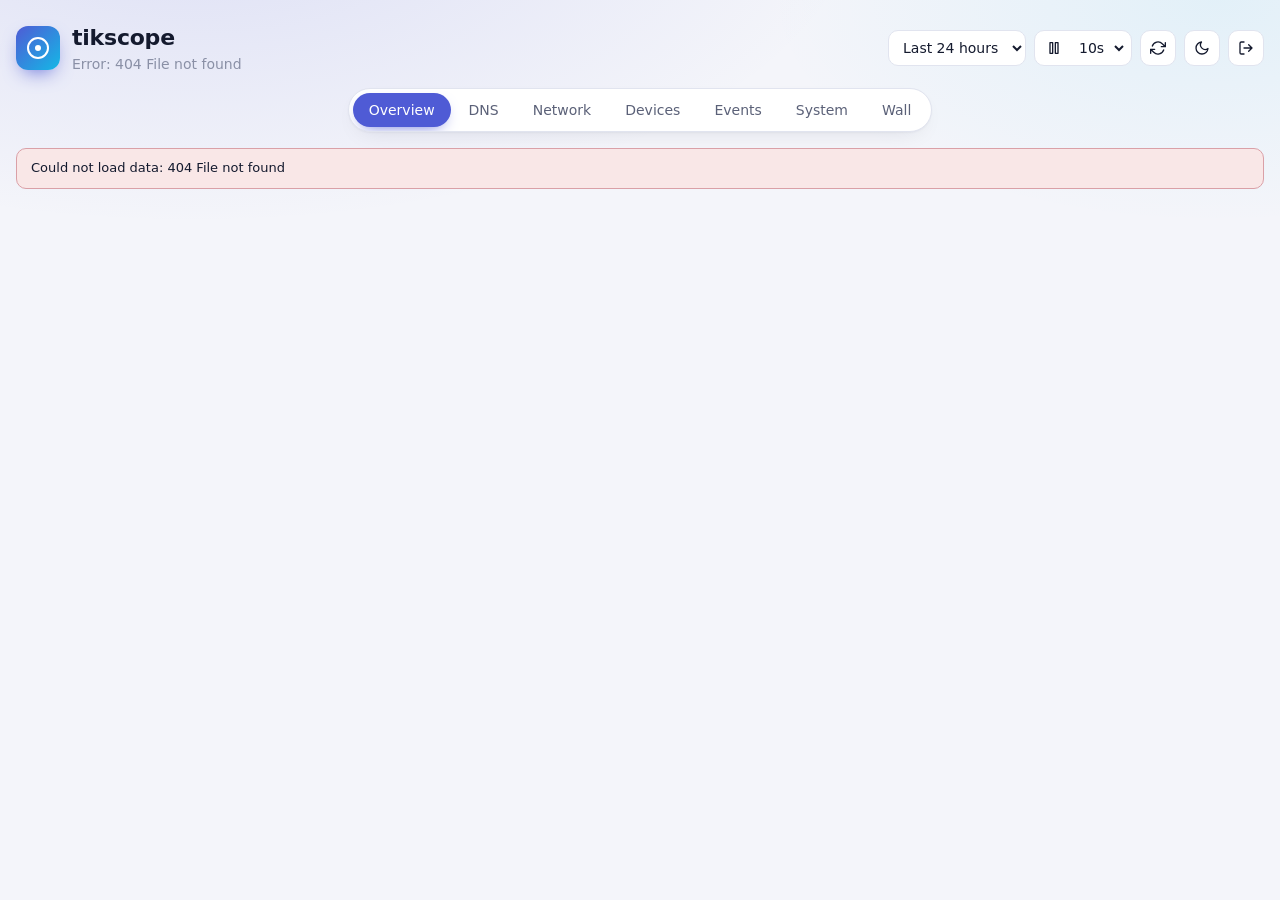
==== web/index.html @ 6329e863 "Add login: Argon2id passwords, hashed sessions, throttling, strict CSP The first visit creates the a" ====
<!doctype html>
<html lang="en">
<head>
<meta charset="utf-8">
<meta name="viewport" content="width=device-width, initial-scale=1, viewport-fit=cover">
<title>tikscope</title>
<link rel="icon" href="data:image/svg+xml,%3Csvg xmlns='http://www.w3.org/2000/svg' viewBox='0 0 32 32'%3E%3Crect width='32' height='32' rx='8' fill='%234f5bd5'/%3E%3Ccircle cx='16' cy='16' r='9' fill='none' stroke='white' stroke-width='2.5'/%3E%3Ccircle cx='16' cy='16' r='3' fill='white'/%3E%3Cpath d='M16 7v4M16 21v4M7 16h4M21 16h4' stroke='white' stroke-width='2.5' stroke-linecap='round'/%3E%3C/svg%3E">
<link rel="stylesheet" href="app.css">
</head>
<body>
<header class="topbar">
  <div class="brand">
    <span class="brand-mark" aria-hidden="true"></span>
    <div>
      <h1>tikscope</h1>
      <p class="muted"><span id="router-name"></span><span id="updated">Connecting</span></p>
    </div>
  </div>
  <div class="controls">
    <select id="range" aria-label="Time range">
      <option value="1h">Last hour</option>
      <option value="6h">Last 6 hours</option>
      <option value="24h" selected>Last 24 hours</option>
      <option value="7d">Last 7 days</option>
      <option value="30d">Last 30 days</option>
    </select>
    <div class="refresh" id="refresh-box">
      <button id="pause" class="icon-btn" title="Pause auto refresh" aria-label="Pause auto refresh"></button>
      <select id="interval" aria-label="Refresh interval">
        <option value="1">1s</option>
        <option value="2">2s</option>
        <option value="5">5s</option>
        <option value="10" selected>10s</option>
        <option value="30">30s</option>
        <option value="60">1m</option>
        <option value="300">5m</option>
      </select>
    </div>
    <button id="refresh" class="icon-btn" title="Refresh now" aria-label="Refresh now"></button>
    <button id="theme" class="icon-btn" title="Toggle dark mode" aria-label="Toggle dark mode"></button>
    <button id="logout" class="icon-btn" title="Sign out" aria-label="Sign out"></button>
  </div>
</header>

<nav class="tabs" id="tabs" aria-label="Sections">
  <a href="#overview" data-tab="overview">Overview</a>
  <a href="#dns" data-tab="dns">DNS</a>
  <a href="#network" data-tab="network">Network</a>
  <a href="#devices" data-tab="devices">Devices</a>
  <a href="#events" data-tab="events">Events</a>
  <a href="#system" data-tab="system">System</a>
  <a href="#wall" data-tab="wall" title="Full-width layout for a TV or monitor">Wall</a>
</nav>

<main id="main"></main>

<div id="drawer" class="drawer" hidden>
  <div class="drawer-backdrop" id="drawer-backdrop"></div>
  <aside class="drawer-panel" role="dialog" aria-modal="true">
    <button class="icon-btn drawer-close" id="drawer-close" aria-label="Close"></button>
    <div id="drawer-body"></div>
  </aside>
</div>

<div id="tooltip" class="tooltip" hidden></div>
<div id="toast" class="toast" hidden></div>

<script type="module" src="js/app.js"></script>
</body>
</html>
---- web/app.css ----
:root {
  color-scheme: light;
  --bg: #f4f5fa;
  --surface: #ffffff;
  --surface-2: #f0f2f8;
  --border: #e1e4ef;
  --text: #141a2e;
  --text-2: #5b6178;
  --muted: #8a90a6;
  --accent: #4f5bd5;
  --accent-text: #ffffff;
  --grid: #e3e5ee;
  --shadow: 0 1px 2px rgba(16, 24, 40, .04), 0 8px 24px -12px rgba(16, 24, 40, .14);
  --glow: rgba(79, 91, 213, .14);
  --viz-1: #2a78d6;
  --viz-2: #eb6834;
  --viz-3: #1baf7a;
  --viz-4: #eda100;
  --good: #0ca30c;
  --warning: #fab219;
  --serious: #ec835a;
  --critical: #d03b3b;
  --neutral: #898781;
  --chip-blue-bg: rgba(42, 120, 214, .13); --chip-blue: #2a6fd0;
  --chip-green-bg: rgba(12, 163, 12, .13); --chip-green: #0c8a0c;
  --chip-violet-bg: rgba(124, 58, 237, .13); --chip-violet: #7c3aed;
  --chip-amber-bg: rgba(245, 158, 11, .16); --chip-amber: #c27803;
  --chip-sky-bg: rgba(14, 165, 233, .13); --chip-sky: #0284c7;
  --chip-rose-bg: rgba(225, 29, 72, .12); --chip-rose: #d12a5c;
  --radius: 14px;
}
@media (prefers-color-scheme: dark) {
  :root:not([data-theme="light"]) {
    color-scheme: dark;
    --bg: #0c0f1a; --surface: #141829; --surface-2: #1b2036; --border: #262c45; --text: #e8eaf4; --text-2: #aab0c8;
    --muted: #7d849f; --accent: #8b94ff; --accent-text: #0c0f1a; --grid: #262b3d;
    --shadow: 0 1px 0 rgba(255,255,255,.03) inset, 0 12px 32px -16px rgba(0,0,0,.6); --glow: rgba(139,148,255,.14);
    --viz-1: #3987e5; --viz-2: #d95926; --viz-3: #199e70; --viz-4: #c98500;
    --chip-blue: #8dc0ff; --chip-green: #7ee07e; --chip-violet: #c4b1ff; --chip-amber: #ffd37a; --chip-sky: #8ad8ff; --chip-rose: #ff9fbd;
  }
}
:root[data-theme="dark"] {
  color-scheme: dark;
  --bg: #0c0f1a; --surface: #141829; --surface-2: #1b2036; --border: #262c45; --text: #e8eaf4; --text-2: #aab0c8;
  --muted: #7d849f; --accent: #8b94ff; --accent-text: #0c0f1a; --grid: #262b3d;
  --shadow: 0 1px 0 rgba(255,255,255,.03) inset, 0 12px 32px -16px rgba(0,0,0,.6); --glow: rgba(139,148,255,.14);
  --viz-1: #3987e5; --viz-2: #d95926; --viz-3: #199e70; --viz-4: #c98500;
  --chip-blue: #8dc0ff; --chip-green: #7ee07e; --chip-violet: #c4b1ff; --chip-amber: #ffd37a; --chip-sky: #8ad8ff; --chip-rose: #ff9fbd;
}

* { box-sizing: border-box; }
html { -webkit-text-size-adjust: 100%; }
body {
  margin: 0; padding: 0 16px 48px; background: var(--bg); color: var(--text);
  font: 14px/1.45 system-ui, -apple-system, "Segoe UI", Roboto, sans-serif;
  background-image: radial-gradient(60rem 28rem at 15% -10%, var(--glow), transparent 70%),
                    radial-gradient(40rem 20rem at 95% 0%, rgba(20,184,230,.08), transparent 70%);
  background-attachment: fixed;
}
h1, h2, h3 { margin: 0; font-weight: 600; letter-spacing: -.01em; }
h1 { font-size: 22px; }
h2 { font-size: 15px; }
h3 { font-size: 13px; color: var(--text-2); font-weight: 600; }
p { margin: 0; }
a { color: inherit; }
code, .mono { font-family: ui-monospace, SFMono-Regular, Menlo, Consolas, monospace; font-size: 12px; }
.muted { color: var(--muted); }
.num { font-variant-numeric: tabular-nums; }
button, select, input { font: inherit; color: inherit; }
select, input[type="search"], input[type="text"] {
  background: var(--surface); border: 1px solid var(--border); border-radius: 10px; padding: 7px 10px; height: 36px; color-scheme: inherit;
}
select, option { background-color: var(--surface); color: var(--text); }
select:focus-visible, input:focus-visible, button:focus-visible, a:focus-visible { outline: 2px solid var(--accent); outline-offset: 2px; }
.btn, .icon-btn {
  display: inline-flex; align-items: center; justify-content: center; gap: 6px; height: 36px; padding: 0 12px;
  background: var(--surface); border: 1px solid var(--border); border-radius: 10px; cursor: pointer; color: var(--text);
}
.btn:hover, .icon-btn:hover { background: var(--surface-2); }
.btn.primary { background: var(--accent); border-color: var(--accent); color: var(--accent-text); }
.btn.small { height: 28px; padding: 0 10px; font-size: 12px; }
.btn[disabled] { opacity: .5; cursor: default; }
.icon-btn { width: 36px; padding: 0; }
.icon-btn svg, .btn svg { width: 16px; height: 16px; }

.topbar { max-width: 1280px; margin: 0 auto; padding: 22px 0 14px; display: flex; flex-wrap: wrap; align-items: center; justify-content: space-between; gap: 12px; }
.brand { display: flex; align-items: center; gap: 12px; }
.brand-mark { width: 44px; height: 44px; border-radius: 12px; background: linear-gradient(135deg, var(--accent), #14b8e6); box-shadow: 0 8px 20px -8px var(--accent); position: relative; }
.brand-mark::after { content: ""; position: absolute; inset: 11px; border: 2.5px solid #fff; border-radius: 50%; }
.brand-mark::before { content: ""; position: absolute; left: 50%; top: 50%; width: 6px; height: 6px; margin: -3px; background: #fff; border-radius: 50%; }
.controls { display: flex; flex-wrap: wrap; align-items: center; gap: 8px; }
.refresh { display: flex; align-items: center; height: 36px; border: 1px solid var(--border); border-radius: 10px; background: var(--surface); padding: 0 4px; }
.refresh select { border: 0; height: 30px; background-color: var(--surface); padding: 0 6px; }
.refresh .icon-btn { border: 0; width: 30px; height: 30px; background: transparent; }
.refresh.paused select { color: var(--muted); }

.tabs { max-width: 1280px; margin: 0 auto 16px; display: flex; width: fit-content; max-width: 100%; padding: 4px; gap: 2px; background: var(--surface); border: 1px solid var(--border); border-radius: 999px; box-shadow: var(--shadow); overflow-x: auto; }
.tabs a { padding: 7px 16px; border-radius: 999px; text-decoration: none; color: var(--text-2); font-weight: 500; white-space: nowrap; }
.tabs a:hover { color: var(--text); }
.tabs a.active { background: var(--accent); color: var(--accent-text); box-shadow: 0 6px 16px -8px var(--accent); }

main { max-width: 1280px; margin: 0 auto; display: grid; gap: 16px; }
main.loading > * { opacity: .7; transition: opacity .15s; }
.error-banner { padding: 10px 14px; border-radius: 10px; background: color-mix(in srgb, var(--critical) 12%, var(--surface)); border: 1px solid color-mix(in srgb, var(--critical) 40%, var(--border)); font-size: 13px; }

.grid { display: grid; gap: 16px; }
.grid.cols-2 { grid-template-columns: repeat(2, minmax(0, 1fr)); }
.grid.cols-3 { grid-template-columns: repeat(3, minmax(0, 1fr)); }
.tiles { display: grid; gap: 12px; grid-template-columns: repeat(auto-fit, minmax(165px, 1fr)); }
@media (max-width: 900px) { .grid.cols-3 { grid-template-columns: repeat(2, minmax(0, 1fr)); } }
@media (max-width: 640px) { .grid.cols-2, .grid.cols-3 { grid-template-columns: 1fr; } }

.card { background: var(--surface); border: 1px solid var(--border); border-radius: var(--radius); box-shadow: var(--shadow); padding: 18px; min-width: 0; }
.card-head { display: flex; align-items: center; justify-content: space-between; gap: 12px; margin-bottom: 12px; flex-wrap: wrap; }
.section-title { display: flex; align-items: center; gap: 10px; min-width: 0; }
.section-title .chip { width: 32px; height: 32px; border-radius: 9px; }
.section-title .chip svg { width: 16px; height: 16px; }
.section-title p { font-size: 12px; color: var(--muted); }
.chip { display: inline-flex; align-items: center; justify-content: center; flex: none; }
.chip.blue { background: var(--chip-blue-bg); color: var(--chip-blue); }
.chip.green { background: var(--chip-green-bg); color: var(--chip-green); }
.chip.violet { background: var(--chip-violet-bg); color: var(--chip-violet); }
.chip.amber { background: var(--chip-amber-bg); color: var(--chip-amber); }
.chip.sky { background: var(--chip-sky-bg); color: var(--chip-sky); }
.chip.rose { background: var(--chip-rose-bg); color: var(--chip-rose); }

.tile { display: flex; gap: 14px; align-items: flex-start; padding: 16px; overflow: hidden; }
.tile.clickable { cursor: pointer; transition: transform .15s, border-color .15s; }
.tile.clickable:hover { transform: translateY(-2px); border-color: var(--accent); }
.tile .chip { width: 42px; height: 42px; border-radius: 12px; }
.tile .chip svg { width: 20px; height: 20px; }
.tile .body { min-width: 0; flex: 1; }
.tile .label { font-size: 13px; color: var(--text-2); }
.tile .value { font-size: 24px; font-weight: 600; line-height: 1.15; letter-spacing: -.02em; margin-top: 2px; }
.tile .detail { font-size: 12px; color: var(--muted); margin-top: 3px; white-space: nowrap; overflow: hidden; text-overflow: ellipsis; }
.tile .spark { margin-top: 6px; min-width: 0; }

.issues { display: grid; gap: 8px; }
.issue { display: flex; gap: 12px; align-items: flex-start; padding: 12px 14px; border-radius: 12px; border: 1px solid var(--border); background: var(--surface); }
.issue .sev { width: 10px; height: 10px; border-radius: 50%; margin-top: 6px; flex: none; }
.issue .title { font-weight: 600; }
.issue .detail { color: var(--text-2); font-size: 13px; }
.issue.critical { border-color: color-mix(in srgb, var(--critical) 55%, var(--border)); background: color-mix(in srgb, var(--critical) 6%, var(--surface)); }
.issue.error { border-color: color-mix(in srgb, var(--critical) 35%, var(--border)); }
.all-clear { display: flex; align-items: center; gap: 10px; padding: 12px 14px; border-radius: 12px; border: 1px solid color-mix(in srgb, var(--good) 35%, var(--border)); background: color-mix(in srgb, var(--good) 8%, var(--surface)); }
.all-clear svg { width: 18px; height: 18px; color: var(--good); }
.sev-critical, .sev-error { background: var(--critical); } .sev-warning { background: var(--warning); } .sev-info { background: var(--neutral); }

.ranked { list-style: none; margin: 0; padding: 0; display: grid; gap: 2px; }
.ranked li button, .ranked li .row { width: 100%; display: flex; gap: 8px; align-items: flex-start; padding: 6px 4px; border: 0; background: none; text-align: left; border-radius: 8px; color: inherit; font: inherit; }
.ranked li button { cursor: pointer; }
.ranked li button:hover { background: var(--surface-2); }
.ranked .rank { width: 18px; text-align: right; color: var(--muted); font-size: 11px; flex: none; padding-top: 2px; }
.ranked .body { flex: 1; min-width: 0; }
.ranked .line { display: flex; justify-content: space-between; gap: 10px; align-items: baseline; }
.ranked .name { font-weight: 500; overflow: hidden; text-overflow: ellipsis; white-space: nowrap; }
.ranked .name .mono { color: var(--muted); margin-left: 6px; }
.ranked .bar { height: 6px; background: var(--surface-2); border-radius: 999px; overflow: hidden; margin-top: 5px; }
.ranked .bar i { display: block; height: 100%; background: var(--viz-1); border-radius: 999px; }
.ranked .meta { display: flex; justify-content: flex-end; font-size: 11px; color: var(--muted); margin-top: 3px; }
.empty { padding: 20px 0; text-align: center; color: var(--muted); font-size: 13px; }

.segbar { display: flex; height: 8px; gap: 2px; border-radius: 999px; overflow: hidden; margin: 6px 0 10px; }
.segbar i { display: block; height: 100%; }
.seglist { list-style: none; margin: 0; padding: 0; }
.seglist li { display: flex; align-items: center; gap: 8px; padding: 3px 4px; font-size: 13px; border-radius: 6px; }
.seglist li button { all: unset; display: flex; align-items: center; gap: 8px; width: 100%; cursor: pointer; border-radius: 6px; }
.seglist li button:hover { background: var(--surface-2); }
.seglist .sw { width: 10px; height: 10px; border-radius: 3px; flex: none; }
.seglist svg { width: 13px; height: 13px; color: var(--muted); flex: none; }
.seglist .lbl { flex: 1; }
.seglist .pct { width: 52px; text-align: right; color: var(--muted); }

.table-wrap { overflow-x: auto; }
table { width: 100%; border-collapse: collapse; font-size: 13px; }
thead th { text-align: left; font-weight: 500; color: var(--text-2); font-size: 12px; padding: 8px 10px; background: var(--surface-2); white-space: nowrap; }
thead th:first-child { border-radius: 8px 0 0 8px; } thead th:last-child { border-radius: 0 8px 8px 0; }
tbody td { padding: 9px 10px; border-bottom: 1px solid var(--border); vertical-align: middle; }
tbody tr:last-child td { border-bottom: 0; }
tbody tr.clickable { cursor: pointer; }
tbody tr.clickable:hover td { background: var(--surface-2); }
td.r, th.r { text-align: right; }
td.trunc { max-width: 28rem; overflow: hidden; text-overflow: ellipsis; white-space: nowrap; }
td.nowrap { white-space: nowrap; }
.link { background: none; border: 0; padding: 0; color: inherit; cursor: pointer; font: inherit; }
.link:hover { text-decoration: underline; }
.badge { display: inline-flex; align-items: center; gap: 5px; padding: 2px 8px; border-radius: 999px; border: 1px solid var(--border); font-size: 11px; white-space: nowrap; }
.badge svg { width: 12px; height: 12px; }
.pager { display: flex; align-items: center; justify-content: space-between; gap: 10px; margin-top: 12px; font-size: 13px; color: var(--text-2); flex-wrap: wrap; }
.pager .buttons { display: flex; gap: 8px; align-items: center; }
.filters { display: flex; flex-wrap: wrap; gap: 8px; margin-bottom: 12px; align-items: center; }
.filters input { min-width: 180px; }
.filters .spacer { flex: 1; }

.chart { position: relative; width: 100%; }
.chart svg { display: block; width: 100%; height: auto; overflow: visible; }
.chart .axis text { fill: var(--muted); font-size: 11px; }
.chart .grid line { stroke: var(--grid); stroke-width: 1; }
.chart .hover rect, .chart rect.hover { fill: transparent; }
.chart .hover rect:hover { fill: var(--surface-2); opacity: .7; }
.chart .crosshair { stroke: var(--muted); stroke-width: 1; pointer-events: none; }
.chart-empty { height: 120px; display: flex; align-items: center; justify-content: center; color: var(--muted); font-size: 13px; }
.legend { display: flex; flex-wrap: wrap; gap: 4px 14px; margin-top: 8px; font-size: 12px; color: var(--text-2); }
.legend span { display: inline-flex; align-items: center; gap: 6px; }
.legend i { width: 10px; height: 10px; border-radius: 3px; display: inline-block; }
.legend i.line { height: 2px; width: 14px; border-radius: 1px; }
.legend svg { width: 12px; height: 12px; }
.tooltip { position: fixed; z-index: 50; pointer-events: none; background: var(--surface); border: 1px solid var(--border); border-radius: 10px; padding: 8px 10px; font-size: 12px; box-shadow: var(--shadow); min-width: 160px; }
.tooltip .t { font-weight: 600; margin-bottom: 4px; }
.tooltip .r { display: flex; justify-content: space-between; gap: 14px; }
.tooltip .r span:first-child { color: var(--text-2); display: inline-flex; align-items: center; gap: 6px; }
.tooltip .r i { width: 12px; height: 2px; background: currentColor; display: inline-block; }
.tooltip .r b { font-weight: 600; color: var(--text); }

.kv { display: grid; gap: 2px; }
.kv div { display: flex; justify-content: space-between; gap: 12px; padding: 5px 0; border-bottom: 1px solid var(--border); font-size: 13px; }
.kv div:last-child { border-bottom: 0; }
.kv span:first-child { color: var(--text-2); }
.kv span:last-child { text-align: right; word-break: break-word; }

.form { display: grid; gap: 12px; max-width: 420px; }
.field { display: grid; gap: 4px; font-size: 13px; color: var(--text-2); }
.field input { background: var(--surface); border: 1px solid var(--border); border-radius: 10px; padding: 7px 10px; height: 38px; color: var(--text); color-scheme: inherit; width: 100%; }
.form .btn { justify-self: start; }
.form-error { padding: 8px 12px; border-radius: 10px; font-size: 13px; background: color-mix(in srgb, var(--critical) 12%, var(--surface)); border: 1px solid color-mix(in srgb, var(--critical) 40%, var(--border)); }
.form-hint { font-size: 12px; color: var(--muted); max-width: 420px; margin-top: 12px; }
.auth-page { min-height: 100vh; display: grid; place-items: center; padding: 24px 16px; }
.auth-card { width: min(420px, 100%); display: grid; gap: 20px; padding: 28px; }
.auth-card .form { max-width: none; }
.auth-card .form .btn { justify-self: stretch; height: 40px; margin-top: 4px; }
.auth-card .form-hint { margin-top: 0; }

.drawer { position: fixed; inset: 0; z-index: 40; }
.drawer-backdrop { position: absolute; inset: 0; background: rgba(0, 0, 0, .45); }
.drawer-panel { position: absolute; top: 0; right: 0; bottom: 0; width: min(880px, 100%); background: var(--bg); border-left: 1px solid var(--border); overflow-y: auto; padding: 22px 22px 40px; box-shadow: -20px 0 60px -30px rgba(0,0,0,.5); animation: slide .2s ease-out; }
@keyframes slide { from { transform: translateX(30px); opacity: 0; } }
.drawer-close { position: absolute; top: 14px; right: 14px; }
.drawer h2.mono { font-size: 18px; word-break: break-all; padding-right: 44px; display: flex; align-items: center; gap: 8px; }
.drawer .sub { color: var(--text-2); margin-top: 2px; margin-bottom: 14px; }
.stats { display: grid; grid-template-columns: repeat(auto-fit, minmax(140px, 1fr)); gap: 10px; margin-bottom: 16px; }
.stats > div { border: 1px solid var(--border); border-radius: 10px; padding: 10px 12px; background: var(--surface); }
.stats .l { font-size: 12px; color: var(--muted); }
.stats .v { font-size: 18px; font-weight: 600; margin-top: 2px; }
.drawer section { margin-top: 18px; }
.drawer section h3 { margin-bottom: 8px; display: flex; justify-content: space-between; align-items: center; gap: 8px; }
.inline-actions { display: flex; gap: 6px; flex-wrap: wrap; align-items: center; }
.resolve-result { margin-top: 8px; font-size: 13px; }
.resolve-result ul { margin: 4px 0 0; padding-left: 0; list-style: none; }

.toast { position: fixed; bottom: 24px; left: 50%; transform: translateX(-50%); background: var(--text); color: var(--bg); padding: 10px 16px; border-radius: 10px; font-size: 13px; z-index: 60; box-shadow: var(--shadow); }
.status-pill { display: inline-flex; align-items: center; gap: 6px; white-space: nowrap; }
.status-pill .dot { width: 8px; height: 8px; border-radius: 50%; }
.wifi-bars { display: inline-flex; gap: 2px; align-items: flex-end; height: 12px; margin-right: 4px; }
.wifi-bars i { width: 3px; background: var(--border); border-radius: 1px; }
.wifi-bars i.on { background: var(--viz-1); }
.sparkline { display: block; width: 100%; max-width: 160px; height: 28px; }
.inline-icon { width: 14px; height: 14px; vertical-align: -2px; }
.probe-grid { display: grid; gap: 12px; grid-template-columns: repeat(auto-fit, minmax(280px, 1fr)); }
.probe { border: 1px solid var(--border); border-radius: 12px; padding: 12px; }
.probe .head { display: flex; justify-content: space-between; align-items: center; gap: 8px; margin-bottom: 6px; }
.probe .nums { display: flex; gap: 14px; font-size: 12px; color: var(--text-2); margin-bottom: 6px; flex-wrap: wrap; }
.probe .nums b { color: var(--text); font-weight: 600; }
@media (max-width: 640px) { body { padding: 0 12px 40px; } .card { padding: 14px; } .drawer-panel { padding: 16px 14px 32px; } }

.gauge { display: flex; flex-direction: column; align-items: center; }
.gauge svg { display: block; width: 100%; max-width: 420px; height: auto; overflow: visible; }
.gauge .tick { fill: var(--muted); font-size: 10px; }
.gauge .value { fill: var(--text); font-size: 34px; font-weight: 650; letter-spacing: -.03em; }
.gauge .unit { fill: var(--text-2); font-size: 13px; font-weight: 500; }
.gauge-label { text-align: center; font-size: 14px; margin-top: -26px; }
.gauge-label span { display: block; font-size: 12px; }
.gauges { display: grid; grid-template-columns: minmax(0, 1fr) minmax(0, 1fr) 240px; gap: 12px; align-items: stretch; }
@media (max-width: 900px) { .gauges { grid-template-columns: minmax(0, 1fr) minmax(0, 1fr); } .gauges .stat-col { grid-column: 1 / -1; grid-template-columns: repeat(3, minmax(0, 1fr)); grid-auto-rows: auto; } }
@media (max-width: 560px) { .gauges { grid-template-columns: 1fr; } .gauges .stat-col { grid-template-columns: 1fr; } }
.gauges .gauge { justify-content: center; }
.gauges .stat-col { display: grid; grid-auto-rows: 1fr; gap: 10px; }
.gauges .stat-col .tile { padding: 10px 12px; align-items: center; gap: 10px; }
.gauges .stat-col .tile .detail { white-space: normal; }
.gauges .stat-col .tile .value { font-size: 20px; }
.gauges .stat-col .tile .chip { width: 36px; height: 36px; }
.gauges .stat-col .tile .spark { margin-top: 2px; }
.gauges .stat-col .sparkline { height: 22px; }
.ifaces { display: grid; grid-template-columns: repeat(auto-fill, minmax(300px, 1fr)); gap: 12px; }
.iface-card { border: 1px solid var(--border); border-radius: 12px; padding: 12px; cursor: pointer; transition: border-color .15s; }
.iface-card:hover { border-color: var(--accent); }
.iface-card .head { display: flex; justify-content: space-between; align-items: center; gap: 8px; margin-bottom: 6px; }
.iface-card .head b { display: inline-flex; align-items: center; gap: 6px; }
.iface-card .nums { font-size: 12px; color: var(--text-2); display: flex; gap: 12px; }
.iface-card .nums b { color: var(--text); }

/* wall mode */
body.wall { padding: 0 12px 12px; }
body.wall .topbar, body.wall .tabs { display: none; }
body.wall main { max-width: none; gap: 12px; }
body.wall .card { padding: 14px; }
body.wall .card-head { margin-bottom: 8px; }
.wall-top { display: flex; align-items: center; justify-content: space-between; gap: 16px; padding: 10px 2px 0; flex-wrap: wrap; }
.wall-title { display: flex; align-items: center; gap: 10px; font-size: 18px; }
.brand-mark.small { width: 30px; height: 30px; border-radius: 9px; }
.brand-mark.small::after { inset: 7px; border-width: 2px; }
.brand-mark.small::before { width: 4px; height: 4px; margin: -2px; }
.wall-issues { display: flex; gap: 8px; flex-wrap: wrap; flex: 1; justify-content: center; }
.wall-issue { display: inline-flex; align-items: center; gap: 8px; padding: 6px 12px; border-radius: 999px; border: 1px solid var(--border); background: var(--surface); font-size: 13px; font-weight: 500; }
.wall-issue i { width: 9px; height: 9px; border-radius: 50%; }
.wall-issue.critical, .wall-issue.error { border-color: color-mix(in srgb, var(--critical) 50%, var(--border)); }
.wall-issue.ok { border-color: color-mix(in srgb, var(--good) 40%, var(--border)); color: var(--good); }
.wall-issue.ok svg { width: 16px; height: 16px; }
.wall-actions { display: flex; align-items: center; gap: 8px; }
.wall-clock { font-size: 20px; font-weight: 600; font-variant-numeric: tabular-nums; margin-right: 6px; }
.wall-row { display: grid; gap: 12px; align-items: stretch; }
.wall-row.top { grid-template-columns: 3fr 2fr; }
.wall-row.bottom { grid-template-columns: 2fr 1.2fr 1fr 1fr 1fr; }
.wall-row > .card { min-width: 0; }
.wall-row .ifaces { grid-template-columns: repeat(2, minmax(0, 1fr)); }
.wall-row .ranked .bar { margin-top: 3px; }
.wall-event { font-size: 12px; overflow: hidden; text-overflow: ellipsis; white-space: nowrap; }
@media (max-width: 1500px) { .wall-row.bottom { grid-template-columns: 2fr 1.2fr 1fr; } .wall-row.bottom > :nth-child(n+4) { grid-column: span 1; } }
@media (max-width: 1100px) { .wall-row.top, .wall-row.bottom { grid-template-columns: 1fr; } }
.wall-probes { display: grid; grid-template-columns: repeat(auto-fit, minmax(170px, 1fr)); gap: 8px; margin-top: 10px; }
.wall-probes .probe { padding: 8px 10px; }
.wall-probes .probe .nums { margin-bottom: 0; }
.wall-sysrow { display: grid; grid-template-columns: repeat(3, minmax(0, 1fr)); gap: 10px; margin-top: 12px; }
.wall-sys h3 { margin-bottom: 4px; }
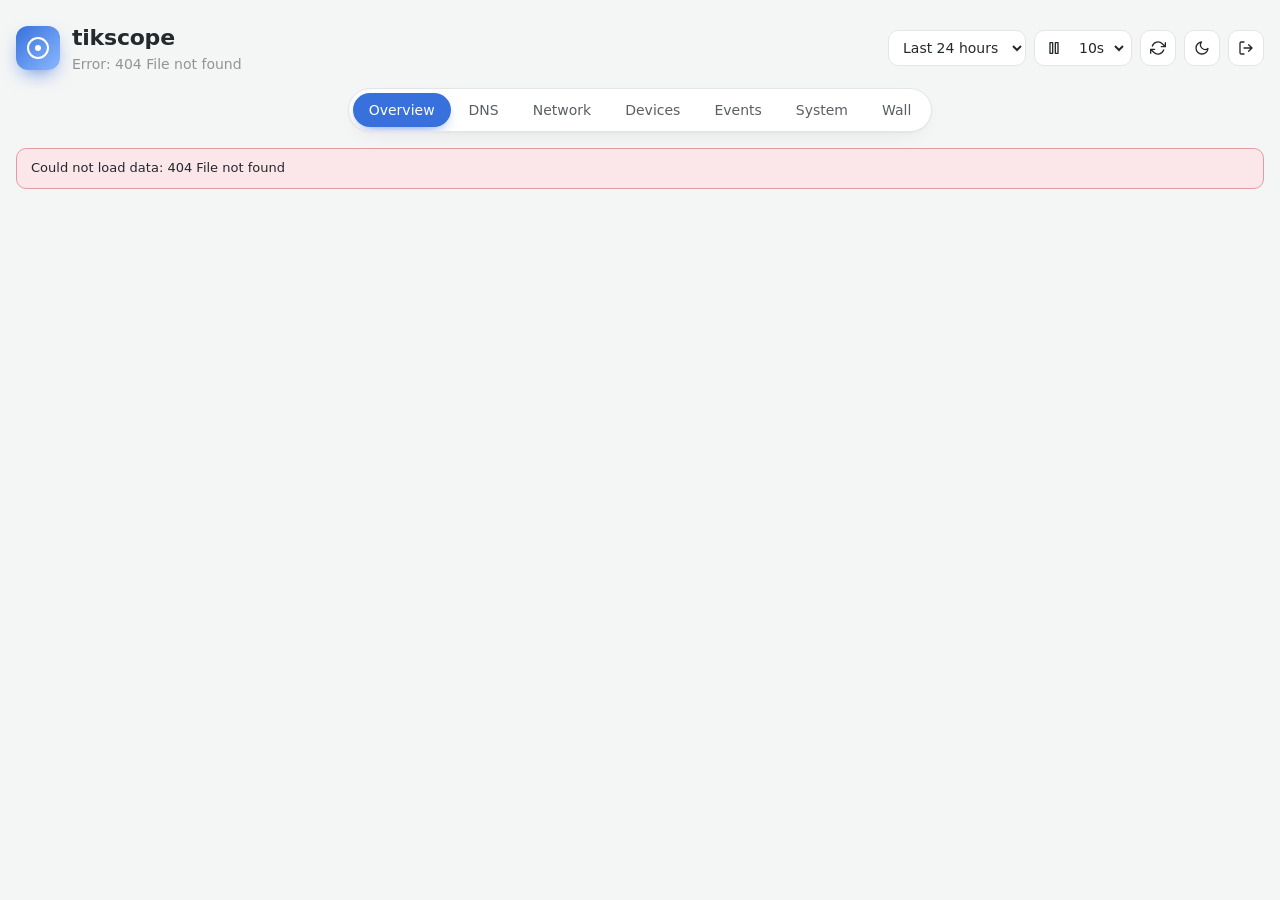
==== commit e4c9e5ae: "Grafana colors, compose passes .env through, README trimmed, screenshots refreshed Light and dark th" ====
--- a/web/index.html
+++ b/web/index.html
@@ -4,7 +4,7 @@
 <meta charset="utf-8">
 <meta name="viewport" content="width=device-width, initial-scale=1, viewport-fit=cover">
 <title>tikscope</title>
-<link rel="icon" href="data:image/svg+xml,%3Csvg xmlns='http://www.w3.org/2000/svg' viewBox='0 0 32 32'%3E%3Crect width='32' height='32' rx='8' fill='%234f5bd5'/%3E%3Ccircle cx='16' cy='16' r='9' fill='none' stroke='white' stroke-width='2.5'/%3E%3Ccircle cx='16' cy='16' r='3' fill='white'/%3E%3Cpath d='M16 7v4M16 21v4M7 16h4M21 16h4' stroke='white' stroke-width='2.5' stroke-linecap='round'/%3E%3C/svg%3E">
+<link rel="icon" href="data:image/svg+xml,%3Csvg xmlns='http://www.w3.org/2000/svg' viewBox='0 0 32 32'%3E%3Crect width='32' height='32' rx='8' fill='%233871dc'/%3E%3Ccircle cx='16' cy='16' r='9' fill='none' stroke='white' stroke-width='2.5'/%3E%3Ccircle cx='16' cy='16' r='3' fill='white'/%3E%3Cpath d='M16 7v4M16 21v4M7 16h4M21 16h4' stroke='white' stroke-width='2.5' stroke-linecap='round'/%3E%3C/svg%3E">
 <link rel="stylesheet" href="app.css">
 </head>
 <body>
--- a/web/app.css
+++ b/web/app.css
@@ -1,51 +1,54 @@
+/* Colors follow Grafana: its light and dark surfaces and text, the classic
+   series palette (blue, orange, purple, green) and its status hues. */
 :root {
   color-scheme: light;
-  --bg: #f4f5fa;
+  --bg: #f4f5f5;
   --surface: #ffffff;
-  --surface-2: #f0f2f8;
-  --border: #e1e4ef;
-  --text: #141a2e;
-  --text-2: #5b6178;
-  --muted: #8a90a6;
-  --accent: #4f5bd5;
+  --surface-2: #f0f1f2;
+  --border: #e5e5e6;
+  --text: #24292e;
+  --text-2: #5a5f64;
+  --muted: #929496;
+  --accent: #3871dc;
   --accent-text: #ffffff;
-  --grid: #e3e5ee;
-  --shadow: 0 1px 2px rgba(16, 24, 40, .04), 0 8px 24px -12px rgba(16, 24, 40, .14);
-  --glow: rgba(79, 91, 213, .14);
-  --viz-1: #2a78d6;
-  --viz-2: #eb6834;
-  --viz-3: #1baf7a;
-  --viz-4: #eda100;
-  --good: #0ca30c;
-  --warning: #fab219;
-  --serious: #ec835a;
-  --critical: #d03b3b;
-  --neutral: #898781;
-  --chip-blue-bg: rgba(42, 120, 214, .13); --chip-blue: #2a6fd0;
-  --chip-green-bg: rgba(12, 163, 12, .13); --chip-green: #0c8a0c;
-  --chip-violet-bg: rgba(124, 58, 237, .13); --chip-violet: #7c3aed;
-  --chip-amber-bg: rgba(245, 158, 11, .16); --chip-amber: #c27803;
-  --chip-sky-bg: rgba(14, 165, 233, .13); --chip-sky: #0284c7;
-  --chip-rose-bg: rgba(225, 29, 72, .12); --chip-rose: #d12a5c;
+  --grid: #e9eaeb;
+  --shadow: 0 1px 2px rgba(36, 41, 46, .04), 0 8px 24px -12px rgba(36, 41, 46, .12);
+  --viz-1: #3274d9;
+  --viz-2: #ff780a;
+  --viz-3: #8f3bb8;
+  --viz-4: #56a64b;
+  --good: #37872d;
+  --warning: #e0b400;
+  --serious: #ff780a;
+  --critical: #e02f44;
+  --neutral: #7b8087;
+  --chip-blue-bg: rgba(87, 148, 242, .16); --chip-blue: #1f60c4;
+  --chip-green-bg: rgba(115, 191, 105, .2); --chip-green: #37872d;
+  --chip-violet-bg: rgba(184, 119, 217, .18); --chip-violet: #7d1ea5;
+  --chip-amber-bg: rgba(255, 152, 48, .2); --chip-amber: #e05a00;
+  --chip-sky-bg: rgba(138, 184, 255, .22); --chip-sky: #3274d9;
+  --chip-rose-bg: rgba(242, 73, 92, .14); --chip-rose: #c4162a;
   --radius: 14px;
 }
 @media (prefers-color-scheme: dark) {
   :root:not([data-theme="light"]) {
     color-scheme: dark;
-    --bg: #0c0f1a; --surface: #141829; --surface-2: #1b2036; --border: #262c45; --text: #e8eaf4; --text-2: #aab0c8;
-    --muted: #7d849f; --accent: #8b94ff; --accent-text: #0c0f1a; --grid: #262b3d;
-    --shadow: 0 1px 0 rgba(255,255,255,.03) inset, 0 12px 32px -16px rgba(0,0,0,.6); --glow: rgba(139,148,255,.14);
-    --viz-1: #3987e5; --viz-2: #d95926; --viz-3: #199e70; --viz-4: #c98500;
-    --chip-blue: #8dc0ff; --chip-green: #7ee07e; --chip-violet: #c4b1ff; --chip-amber: #ffd37a; --chip-sky: #8ad8ff; --chip-rose: #ff9fbd;
+    --bg: #111217; --surface: #181b1f; --surface-2: #22252b; --border: #2d3036; --text: #ccccdc; --text-2: #9496a5;
+    --muted: #72737d; --accent: #3d71d9; --accent-text: #ffffff; --grid: #25272c;
+    --shadow: 0 1px 0 rgba(255,255,255,.02) inset, 0 12px 32px -16px rgba(0,0,0,.6);
+    --viz-1: #5794f2; --viz-2: #ff9830; --viz-3: #b877d9; --viz-4: #73bf69;
+    --good: #73bf69; --warning: #fade2a; --serious: #ff9830; --critical: #f2495c; --neutral: #8e8f9b;
+    --chip-blue: #8ab8ff; --chip-green: #96d98d; --chip-violet: #ca95e5; --chip-amber: #ffb357; --chip-sky: #c0d8ff; --chip-rose: #ff7383;
   }
 }
 :root[data-theme="dark"] {
   color-scheme: dark;
-  --bg: #0c0f1a; --surface: #141829; --surface-2: #1b2036; --border: #262c45; --text: #e8eaf4; --text-2: #aab0c8;
-  --muted: #7d849f; --accent: #8b94ff; --accent-text: #0c0f1a; --grid: #262b3d;
-  --shadow: 0 1px 0 rgba(255,255,255,.03) inset, 0 12px 32px -16px rgba(0,0,0,.6); --glow: rgba(139,148,255,.14);
-  --viz-1: #3987e5; --viz-2: #d95926; --viz-3: #199e70; --viz-4: #c98500;
-  --chip-blue: #8dc0ff; --chip-green: #7ee07e; --chip-violet: #c4b1ff; --chip-amber: #ffd37a; --chip-sky: #8ad8ff; --chip-rose: #ff9fbd;
+  --bg: #111217; --surface: #181b1f; --surface-2: #22252b; --border: #2d3036; --text: #ccccdc; --text-2: #9496a5;
+  --muted: #72737d; --accent: #3d71d9; --accent-text: #ffffff; --grid: #25272c;
+  --shadow: 0 1px 0 rgba(255,255,255,.02) inset, 0 12px 32px -16px rgba(0,0,0,.6);
+  --viz-1: #5794f2; --viz-2: #ff9830; --viz-3: #b877d9; --viz-4: #73bf69;
+  --good: #73bf69; --warning: #fade2a; --serious: #ff9830; --critical: #f2495c; --neutral: #8e8f9b;
+  --chip-blue: #8ab8ff; --chip-green: #96d98d; --chip-violet: #ca95e5; --chip-amber: #ffb357; --chip-sky: #c0d8ff; --chip-rose: #ff7383;
 }
 
 * { box-sizing: border-box; }
@@ -53,9 +56,6 @@
 body {
   margin: 0; padding: 0 16px 48px; background: var(--bg); color: var(--text);
   font: 14px/1.45 system-ui, -apple-system, "Segoe UI", Roboto, sans-serif;
-  background-image: radial-gradient(60rem 28rem at 15% -10%, var(--glow), transparent 70%),
-                    radial-gradient(40rem 20rem at 95% 0%, rgba(20,184,230,.08), transparent 70%);
-  background-attachment: fixed;
 }
 h1, h2, h3 { margin: 0; font-weight: 600; letter-spacing: -.01em; }
 h1 { font-size: 22px; }
@@ -85,7 +85,7 @@
 
 .topbar { max-width: 1280px; margin: 0 auto; padding: 22px 0 14px; display: flex; flex-wrap: wrap; align-items: center; justify-content: space-between; gap: 12px; }
 .brand { display: flex; align-items: center; gap: 12px; }
-.brand-mark { width: 44px; height: 44px; border-radius: 12px; background: linear-gradient(135deg, var(--accent), #14b8e6); box-shadow: 0 8px 20px -8px var(--accent); position: relative; }
+.brand-mark { width: 44px; height: 44px; border-radius: 12px; background: linear-gradient(135deg, var(--accent), #8ab8ff); box-shadow: 0 8px 20px -8px var(--accent); position: relative; }
 .brand-mark::after { content: ""; position: absolute; inset: 11px; border: 2.5px solid #fff; border-radius: 50%; }
 .brand-mark::before { content: ""; position: absolute; left: 50%; top: 50%; width: 6px; height: 6px; margin: -3px; background: #fff; border-radius: 50%; }
 .controls { display: flex; flex-wrap: wrap; align-items: center; gap: 8px; }
@@ -99,8 +99,9 @@
 .tabs a:hover { color: var(--text); }
 .tabs a.active { background: var(--accent); color: var(--accent-text); box-shadow: 0 6px 16px -8px var(--accent); }
 
-main { max-width: 1280px; margin: 0 auto; display: grid; gap: 16px; }
-main.loading > * { opacity: .7; transition: opacity .15s; }
+main { max-width: 1280px; margin: 0 auto; position: relative; }
+.view { display: grid; gap: 16px; }
+.view.pending { position: absolute; inset: 0; visibility: hidden; }
 .error-banner { padding: 10px 14px; border-radius: 10px; background: color-mix(in srgb, var(--critical) 12%, var(--surface)); border: 1px solid color-mix(in srgb, var(--critical) 40%, var(--border)); font-size: 13px; }
 
 .grid { display: grid; gap: 16px; }
@@ -143,7 +144,9 @@
 .issue.critical { border-color: color-mix(in srgb, var(--critical) 55%, var(--border)); background: color-mix(in srgb, var(--critical) 6%, var(--surface)); }
 .issue.error { border-color: color-mix(in srgb, var(--critical) 35%, var(--border)); }
 .all-clear { display: flex; align-items: center; gap: 10px; padding: 12px 14px; border-radius: 12px; border: 1px solid color-mix(in srgb, var(--good) 35%, var(--border)); background: color-mix(in srgb, var(--good) 8%, var(--surface)); }
-.all-clear svg { width: 18px; height: 18px; color: var(--good); }
+.all-clear > svg { width: 18px; height: 18px; color: var(--good); flex: none; }
+.all-clear > div { flex: 1; min-width: 0; }
+.all-clear .icon-btn { border: 0; width: 30px; height: 30px; background: transparent; flex: none; }
 .sev-critical, .sev-error { background: var(--critical); } .sev-warning { background: var(--warning); } .sev-info { background: var(--neutral); }
 
 .ranked { list-style: none; margin: 0; padding: 0; display: grid; gap: 2px; }
@@ -291,7 +294,8 @@
 /* wall mode */
 body.wall { padding: 0 12px 12px; }
 body.wall .topbar, body.wall .tabs { display: none; }
-body.wall main { max-width: none; gap: 12px; }
+body.wall main { max-width: none; margin: 0; }
+body.wall .view { gap: 12px; }
 body.wall .card { padding: 14px; }
 body.wall .card-head { margin-bottom: 8px; }
 .wall-top { display: flex; align-items: center; justify-content: space-between; gap: 16px; padding: 10px 2px 0; flex-wrap: wrap; }
@@ -307,17 +311,43 @@
 .wall-issue.ok svg { width: 16px; height: 16px; }
 .wall-actions { display: flex; align-items: center; gap: 8px; }
 .wall-clock { font-size: 20px; font-weight: 600; font-variant-numeric: tabular-nums; margin-right: 6px; }
-.wall-row { display: grid; gap: 12px; align-items: stretch; }
+.wall-row { display: grid; gap: 12px; align-items: stretch; min-height: 0; }
 .wall-row.top { grid-template-columns: 3fr 2fr; }
-.wall-row.bottom { grid-template-columns: 2fr 1.2fr 1fr 1fr 1fr; }
+.wall-row.bottom { grid-template-columns: 1.7fr 1.2fr 1fr 1fr 1fr; }
 .wall-row > .card { min-width: 0; }
-.wall-row .ifaces { grid-template-columns: repeat(2, minmax(0, 1fr)); }
+.wall-row .ifaces { grid-template-columns: repeat(auto-fit, minmax(140px, 1fr)); }
 .wall-row .ranked .bar { margin-top: 3px; }
 .wall-event { font-size: 12px; overflow: hidden; text-overflow: ellipsis; white-space: nowrap; }
-@media (max-width: 1500px) { .wall-row.bottom { grid-template-columns: 2fr 1.2fr 1fr; } .wall-row.bottom > :nth-child(n+4) { grid-column: span 1; } }
-@media (max-width: 1100px) { .wall-row.top, .wall-row.bottom { grid-template-columns: 1fr; } }
-.wall-probes { display: grid; grid-template-columns: repeat(auto-fit, minmax(170px, 1fr)); gap: 8px; margin-top: 10px; }
+.wall-probes { display: grid; grid-template-columns: repeat(auto-fit, minmax(150px, 1fr)); gap: 8px; margin-top: 10px; }
 .wall-probes .probe { padding: 8px 10px; }
 .wall-probes .probe .nums { margin-bottom: 0; }
 .wall-sysrow { display: grid; grid-template-columns: repeat(3, minmax(0, 1fr)); gap: 10px; margin-top: 12px; }
 .wall-sys h3 { margin-bottom: 4px; }
+@media (max-width: 1199px) { .wall-row.top { grid-template-columns: 1fr; } .wall-row.bottom { grid-template-columns: repeat(2, minmax(0, 1fr)); } }
+@media (max-width: 700px) { .wall-row.bottom { grid-template-columns: 1fr; } }
+/* On a real screen the wall never scrolls: the two rows share the height
+   below the strip and every chart stretches to fill its card. */
+@media (min-width: 1200px) and (min-height: 600px) {
+  body.wall { --wall-zoom: 1; zoom: var(--wall-zoom); height: calc(100dvh / var(--wall-zoom)); overflow: hidden; display: flex; flex-direction: column; }
+  body.wall main { flex: 1; min-height: 0; }
+  body.wall .view { height: 100%; grid-template-rows: auto minmax(0, 3fr) minmax(0, 2fr); }
+  body.wall .wall-row > .card { display: flex; flex-direction: column; overflow: hidden; }
+  body.wall .fill { flex: 1; min-height: 0; }
+  body.wall .gauge svg { max-width: min(420px, calc(30vh / var(--wall-zoom))); }
+  body.wall .gauges .stat-col .tile { padding: 8px 12px; }
+  body.wall .ifaces { flex: 1; min-height: 0; grid-auto-rows: minmax(0, 1fr); }
+  body.wall .iface-card { display: flex; flex-direction: column; min-height: 0; overflow: hidden; }
+  body.wall .wall-row .ranked { overflow: hidden; }
+}
+/* Below 900px tall the gauges shrink and the stat tiles drop their sparklines
+   so the throughput chart keeps its room. */
+@media (min-width: 1200px) and (min-height: 600px) and (max-height: 899px) {
+  body.wall .gauge svg { max-width: min(420px, calc(21vh / var(--wall-zoom))); }
+  body.wall .gauges .stat-col .tile { padding: 4px 10px; }
+  body.wall .gauges .stat-col .tile .spark, body.wall .gauges .stat-col .tile .detail { display: none; }
+  body.wall .gauges .stat-col .tile .value { font-size: 16px; }
+  body.wall .gauges .stat-col .tile .chip { width: 30px; height: 30px; }
+  body.wall .wall-probes { grid-template-columns: repeat(auto-fit, minmax(130px, 1fr)); }
+}
+@media (min-width: 2400px) { body.wall { --wall-zoom: 1.3; } }
+@media (min-width: 3400px) { body.wall { --wall-zoom: 1.8; } }
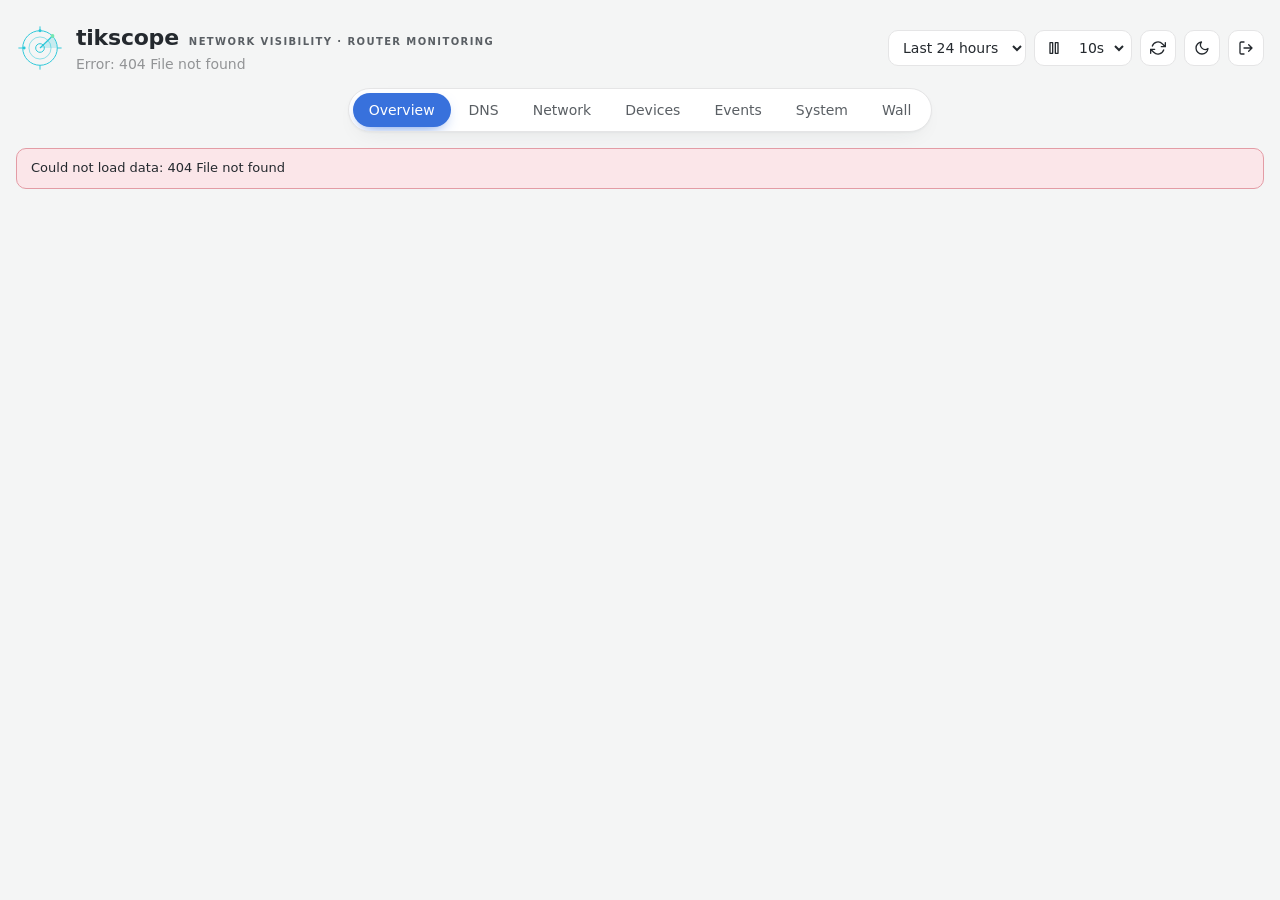
==== commit 5ff77a49: "Radar logo and wordmark lockup The SVG logo is embedded and served as logo.svg: favicon, header mark" ====
--- a/web/index.html
+++ b/web/index.html
@@ -4,7 +4,7 @@
 <meta charset="utf-8">
 <meta name="viewport" content="width=device-width, initial-scale=1, viewport-fit=cover">
 <title>tikscope</title>
-<link rel="icon" href="data:image/svg+xml,%3Csvg xmlns='http://www.w3.org/2000/svg' viewBox='0 0 32 32'%3E%3Crect width='32' height='32' rx='8' fill='%233871dc'/%3E%3Ccircle cx='16' cy='16' r='9' fill='none' stroke='white' stroke-width='2.5'/%3E%3Ccircle cx='16' cy='16' r='3' fill='white'/%3E%3Cpath d='M16 7v4M16 21v4M7 16h4M21 16h4' stroke='white' stroke-width='2.5' stroke-linecap='round'/%3E%3C/svg%3E">
+<link rel="icon" href="data:image/svg+xml,%3Csvg xmlns=%22http://www.w3.org/2000/svg%22 viewBox=%220 0 100 100%22%3E%3Ccircle cx=%2250%22 cy=%2250%22 r=%2236%22 stroke=%22%2329C7D9%22 stroke-width=%222%22 fill=%22none%22/%3E%3Ccircle cx=%2250%22 cy=%2250%22 r=%2223%22 stroke=%22%2329C7D9%22 stroke-width=%221.5%22 fill=%22none%22 opacity=%22.7%22/%3E%3Ccircle cx=%2250%22 cy=%2250%22 r=%229%22 stroke=%22%2329C7D9%22 stroke-width=%222%22 fill=%22none%22/%3E%3Cpath d=%22M50 50 L76 25 A36 36 0 0 1 85 50 Z%22 fill=%22%2329C7D9%22 opacity=%22.22%22/%3E%3Cpath d=%22M50 50 L76 25%22 stroke=%22%2329C7D9%22 stroke-width=%222.5%22/%3E%3Ccircle cx=%2276%22 cy=%2225%22 r=%224%22 fill=%22%2375E6B1%22/%3E%3Ccircle cx=%2250%22 cy=%2214%22 r=%223%22 fill=%22%2329C7D9%22/%3E%3Ccircle cx=%2217%22 cy=%2250%22 r=%223%22 fill=%22%2329C7D9%22/%3E%3Cpath d=%22M50 5 V14 M50 86 V95 M5 50 H14 M86 50 H95%22 stroke=%22%2329C7D9%22 stroke-width=%222%22/%3E%3C/svg%3E">
 <link rel="stylesheet" href="app.css">
 </head>
 <body>
@@ -12,7 +12,7 @@
   <div class="brand">
     <span class="brand-mark" aria-hidden="true"></span>
     <div>
-      <h1>tikscope</h1>
+      <h1>tikscope <span class="tagline">Network visibility &middot; Router monitoring</span></h1>
       <p class="muted"><span id="router-name"></span><span id="updated">Connecting</span></p>
     </div>
   </div>
--- a/web/app.css
+++ b/web/app.css
@@ -85,9 +85,9 @@
 
 .topbar { max-width: 1280px; margin: 0 auto; padding: 22px 0 14px; display: flex; flex-wrap: wrap; align-items: center; justify-content: space-between; gap: 12px; }
 .brand { display: flex; align-items: center; gap: 12px; }
-.brand-mark { width: 44px; height: 44px; border-radius: 12px; background: linear-gradient(135deg, var(--accent), #8ab8ff); box-shadow: 0 8px 20px -8px var(--accent); position: relative; }
-.brand-mark::after { content: ""; position: absolute; inset: 11px; border: 2.5px solid #fff; border-radius: 50%; }
-.brand-mark::before { content: ""; position: absolute; left: 50%; top: 50%; width: 6px; height: 6px; margin: -3px; background: #fff; border-radius: 50%; }
+.brand-mark { width: 48px; height: 48px; flex: none; background: url(logo.svg) center / contain no-repeat; }
+.brand h1 { display: flex; align-items: baseline; gap: 10px; flex-wrap: wrap; }
+.tagline { font-size: 10px; font-weight: 600; letter-spacing: .14em; text-transform: uppercase; color: var(--text-2); }
 .controls { display: flex; flex-wrap: wrap; align-items: center; gap: 8px; }
 .refresh { display: flex; align-items: center; height: 36px; border: 1px solid var(--border); border-radius: 10px; background: var(--surface); padding: 0 4px; }
 .refresh select { border: 0; height: 30px; background-color: var(--surface); padding: 0 6px; }
@@ -263,7 +263,7 @@
 .probe .head { display: flex; justify-content: space-between; align-items: center; gap: 8px; margin-bottom: 6px; }
 .probe .nums { display: flex; gap: 14px; font-size: 12px; color: var(--text-2); margin-bottom: 6px; flex-wrap: wrap; }
 .probe .nums b { color: var(--text); font-weight: 600; }
-@media (max-width: 640px) { body { padding: 0 12px 40px; } .card { padding: 14px; } .drawer-panel { padding: 16px 14px 32px; } }
+@media (max-width: 640px) { body { padding: 0 12px 40px; } .brand h1 .tagline { display: none; } .card { padding: 14px; } .drawer-panel { padding: 16px 14px 32px; } }
 
 .gauge { display: flex; flex-direction: column; align-items: center; }
 .gauge svg { display: block; width: 100%; max-width: 420px; height: auto; overflow: visible; }
@@ -300,9 +300,7 @@
 body.wall .card-head { margin-bottom: 8px; }
 .wall-top { display: flex; align-items: center; justify-content: space-between; gap: 16px; padding: 10px 2px 0; flex-wrap: wrap; }
 .wall-title { display: flex; align-items: center; gap: 10px; font-size: 18px; }
-.brand-mark.small { width: 30px; height: 30px; border-radius: 9px; }
-.brand-mark.small::after { inset: 7px; border-width: 2px; }
-.brand-mark.small::before { width: 4px; height: 4px; margin: -2px; }
+.brand-mark.small { width: 32px; height: 32px; }
 .wall-issues { display: flex; gap: 8px; flex-wrap: wrap; flex: 1; justify-content: center; }
 .wall-issue { display: inline-flex; align-items: center; gap: 8px; padding: 6px 12px; border-radius: 999px; border: 1px solid var(--border); background: var(--surface); font-size: 13px; font-weight: 500; }
 .wall-issue i { width: 9px; height: 9px; border-radius: 50%; }
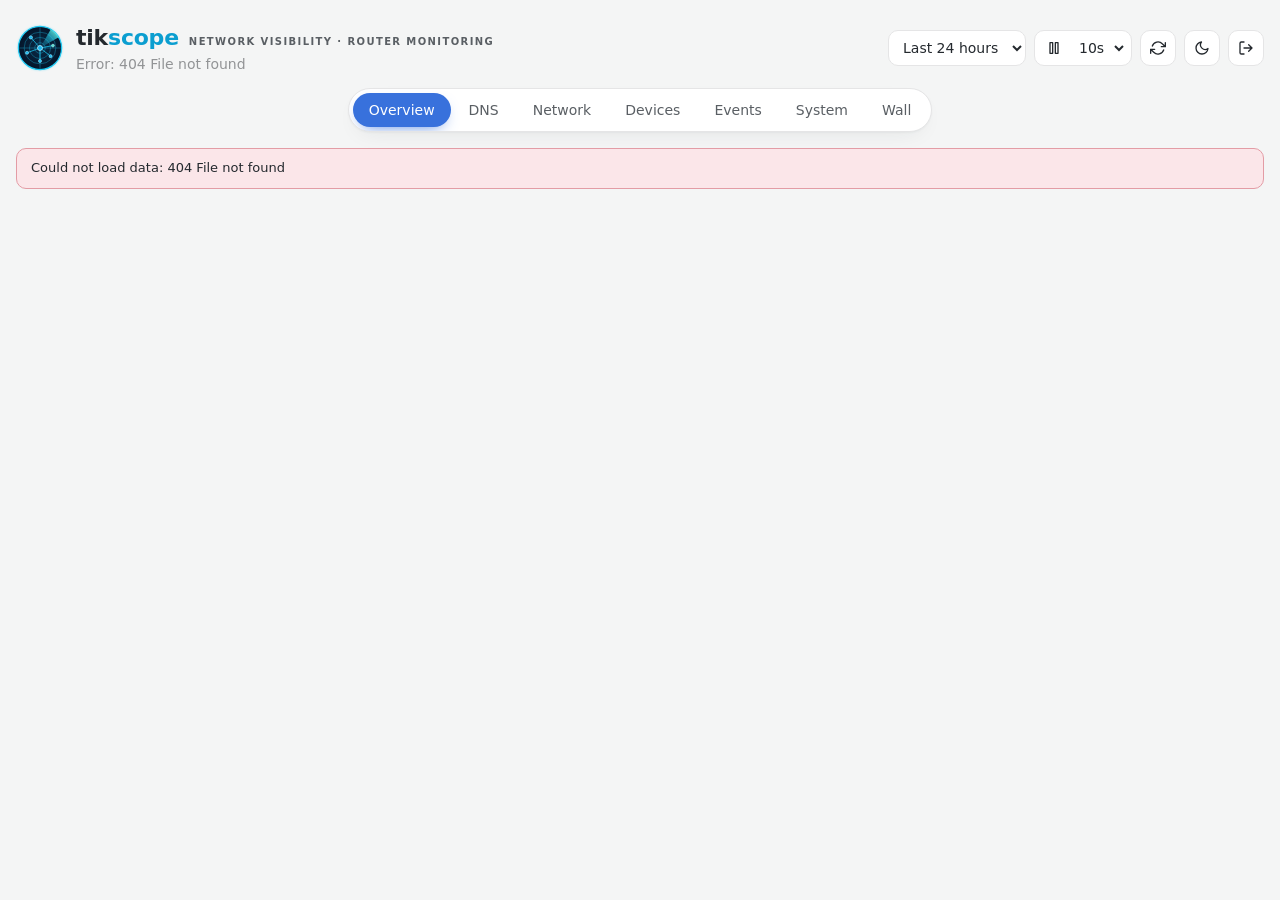
==== commit 0267d373: "Use the radar artwork: PNG in the README, matching SVG mark in the app The README shows the artwork " ====
--- a/web/index.html
+++ b/web/index.html
@@ -4,7 +4,7 @@
 <meta charset="utf-8">
 <meta name="viewport" content="width=device-width, initial-scale=1, viewport-fit=cover">
 <title>tikscope</title>
-<link rel="icon" href="data:image/svg+xml,%3Csvg xmlns=%22http://www.w3.org/2000/svg%22 viewBox=%220 0 100 100%22%3E%3Ccircle cx=%2250%22 cy=%2250%22 r=%2236%22 stroke=%22%2329C7D9%22 stroke-width=%222%22 fill=%22none%22/%3E%3Ccircle cx=%2250%22 cy=%2250%22 r=%2223%22 stroke=%22%2329C7D9%22 stroke-width=%221.5%22 fill=%22none%22 opacity=%22.7%22/%3E%3Ccircle cx=%2250%22 cy=%2250%22 r=%229%22 stroke=%22%2329C7D9%22 stroke-width=%222%22 fill=%22none%22/%3E%3Cpath d=%22M50 50 L76 25 A36 36 0 0 1 85 50 Z%22 fill=%22%2329C7D9%22 opacity=%22.22%22/%3E%3Cpath d=%22M50 50 L76 25%22 stroke=%22%2329C7D9%22 stroke-width=%222.5%22/%3E%3Ccircle cx=%2276%22 cy=%2225%22 r=%224%22 fill=%22%2375E6B1%22/%3E%3Ccircle cx=%2250%22 cy=%2214%22 r=%223%22 fill=%22%2329C7D9%22/%3E%3Ccircle cx=%2217%22 cy=%2250%22 r=%223%22 fill=%22%2329C7D9%22/%3E%3Cpath d=%22M50 5 V14 M50 86 V95 M5 50 H14 M86 50 H95%22 stroke=%22%2329C7D9%22 stroke-width=%222%22/%3E%3C/svg%3E">
+<link rel="icon" href="data:image/svg+xml,%3Csvg xmlns=%22http://www.w3.org/2000/svg%22 viewBox=%220 0 100 100%22%3E %3Cdefs%3E %3CradialGradient id=%22d%22 cx=%22.5%22 cy=%22.5%22 r=%22.5%22%3E%3Cstop offset=%220%22 stop-color=%22%230b2b46%22/%3E%3Cstop offset=%221%22 stop-color=%22%2304152a%22/%3E%3C/radialGradient%3E %3ClinearGradient id=%22s%22 x1=%220%22 y1=%221%22 x2=%221%22 y2=%220%22%3E%3Cstop offset=%220%22 stop-color=%22%231ec8f2%22 stop-opacity=%220%22/%3E%3Cstop offset=%22.55%22 stop-color=%22%232ad4f0%22 stop-opacity=%22.6%22/%3E%3Cstop offset=%221%22 stop-color=%22%238af7cf%22/%3E%3C/linearGradient%3E %3Cfilter id=%22g%22 x=%22-30%25%22 y=%22-30%25%22 width=%22160%25%22 height=%22160%25%22%3E%3CfeGaussianBlur stdDeviation=%222.2%22/%3E%3C/filter%3E %3C/defs%3E %3Ccircle cx=%2250%22 cy=%2250%22 r=%2246%22 fill=%22%231ec8f2%22 opacity=%22.4%22 filter=%22url%28%23g%29%22/%3E %3Ccircle cx=%2250%22 cy=%2250%22 r=%2245%22 fill=%22url%28%23d%29%22 stroke=%22%231ec8f2%22 stroke-width=%222.5%22/%3E %3Cg stroke=%22%231ec8f2%22 stroke-width=%221%22 fill=%22none%22 opacity=%22.7%22%3E%3Ccircle cx=%2250%22 cy=%2250%22 r=%2233%22/%3E%3Ccircle cx=%2250%22 cy=%2250%22 r=%2222%22/%3E%3Ccircle cx=%2250%22 cy=%2250%22 r=%2211%22/%3E%3Cpath d=%22M50 5v90M5 50h90%22/%3E%3C/g%3E %3Cpath d=%22M50 50L72.5 11A45 45 0 0 1 89 27.5Z%22 fill=%22url%28%23s%29%22/%3E %3Cpath d=%22M50 50L31 28M50 50L77 45M50 50L23 60M50 50L72 67M50 50L50 77%22 stroke=%22%231ec8f2%22 stroke-width=%221.6%22 stroke-linecap=%22round%22/%3E %3Cg fill=%22%2319b6ef%22 stroke=%22%239eeeff%22 stroke-width=%221.2%22%3E%3Ccircle cx=%2231%22 cy=%2228%22 r=%223.4%22/%3E%3Ccircle cx=%2277%22 cy=%2245%22 r=%223%22 fill=%22%235fe3c8%22/%3E%3Ccircle cx=%2223%22 cy=%2260%22 r=%223.2%22/%3E%3Ccircle cx=%2272%22 cy=%2267%22 r=%223.2%22/%3E%3Ccircle cx=%2250%22 cy=%2277%22 r=%223.2%22/%3E%3C/g%3E %3Ccircle cx=%2250%22 cy=%2250%22 r=%225.2%22 fill=%22%2319b6ef%22 stroke=%22%23c4f4ff%22 stroke-width=%221.6%22/%3E %3C/svg%3E">
 <link rel="stylesheet" href="app.css">
 </head>
 <body>
@@ -12,7 +12,7 @@
   <div class="brand">
     <span class="brand-mark" aria-hidden="true"></span>
     <div>
-      <h1>tikscope <span class="tagline">Network visibility &middot; Router monitoring</span></h1>
+      <h1><span class="wordmark">tik<span class="scope">scope</span></span> <span class="tagline">Network visibility &middot; Router monitoring</span></h1>
       <p class="muted"><span id="router-name"></span><span id="updated">Connecting</span></p>
     </div>
   </div>
--- a/web/app.css
+++ b/web/app.css
@@ -28,6 +28,7 @@
   --chip-amber-bg: rgba(255, 152, 48, .2); --chip-amber: #e05a00;
   --chip-sky-bg: rgba(138, 184, 255, .22); --chip-sky: #3274d9;
   --chip-rose-bg: rgba(242, 73, 92, .14); --chip-rose: #c4162a;
+  --brand: #0b9ed0;
   --radius: 14px;
 }
 @media (prefers-color-scheme: dark) {
@@ -39,6 +40,7 @@
     --viz-1: #5794f2; --viz-2: #ff9830; --viz-3: #b877d9; --viz-4: #73bf69;
     --good: #73bf69; --warning: #fade2a; --serious: #ff9830; --critical: #f2495c; --neutral: #8e8f9b;
     --chip-blue: #8ab8ff; --chip-green: #96d98d; --chip-violet: #ca95e5; --chip-amber: #ffb357; --chip-sky: #c0d8ff; --chip-rose: #ff7383;
+    --brand: #1ec8f2;
   }
 }
 :root[data-theme="dark"] {
@@ -49,6 +51,7 @@
   --viz-1: #5794f2; --viz-2: #ff9830; --viz-3: #b877d9; --viz-4: #73bf69;
   --good: #73bf69; --warning: #fade2a; --serious: #ff9830; --critical: #f2495c; --neutral: #8e8f9b;
   --chip-blue: #8ab8ff; --chip-green: #96d98d; --chip-violet: #ca95e5; --chip-amber: #ffb357; --chip-sky: #c0d8ff; --chip-rose: #ff7383;
+  --brand: #1ec8f2;
 }
 
 * { box-sizing: border-box; }
@@ -87,6 +90,7 @@
 .brand { display: flex; align-items: center; gap: 12px; }
 .brand-mark { width: 48px; height: 48px; flex: none; background: url(logo.svg) center / contain no-repeat; }
 .brand h1 { display: flex; align-items: baseline; gap: 10px; flex-wrap: wrap; }
+.scope { color: var(--brand); }
 .tagline { font-size: 10px; font-weight: 600; letter-spacing: .14em; text-transform: uppercase; color: var(--text-2); }
 .controls { display: flex; flex-wrap: wrap; align-items: center; gap: 8px; }
 .refresh { display: flex; align-items: center; height: 36px; border: 1px solid var(--border); border-radius: 10px; background: var(--surface); padding: 0 4px; }
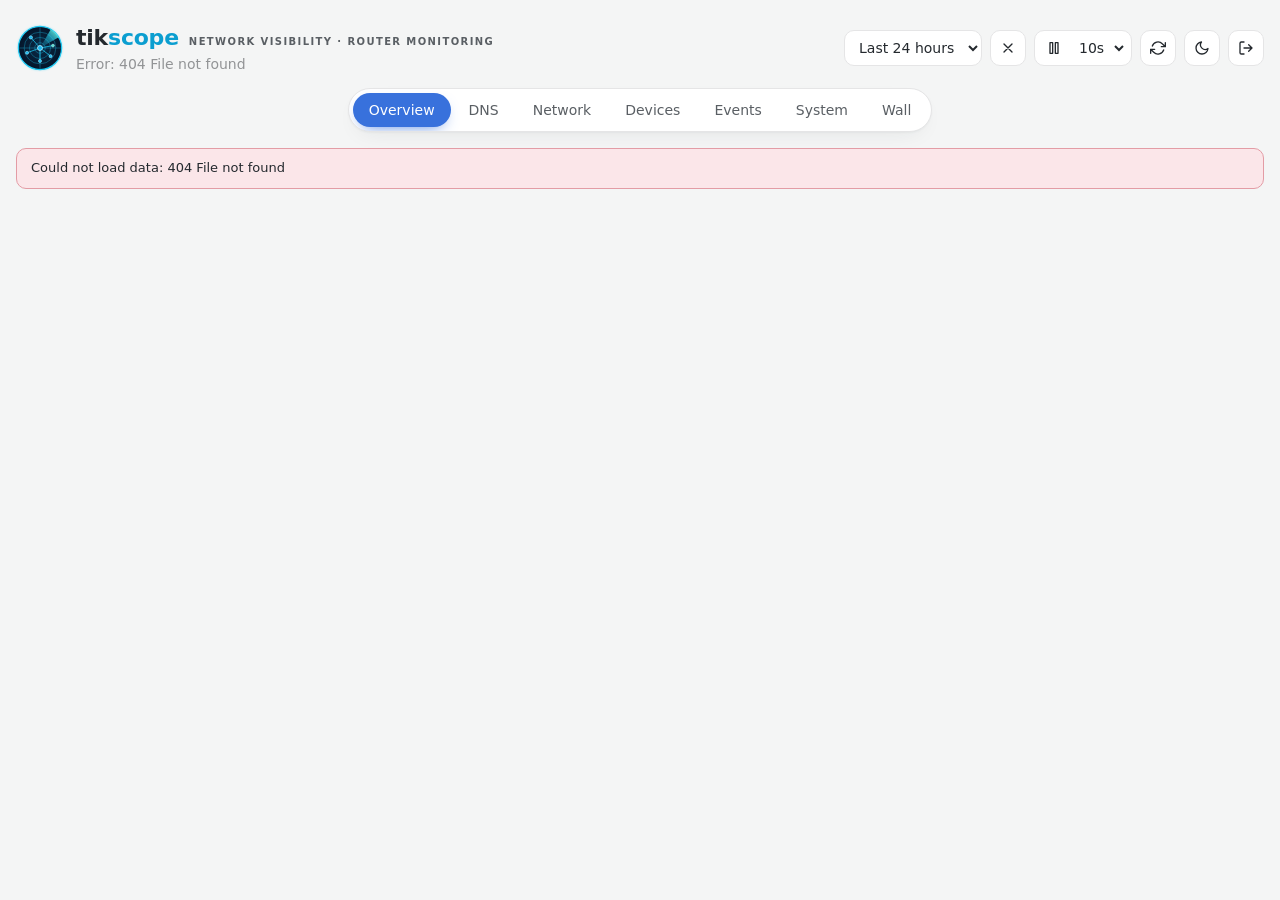
==== commit 42176d17: "Drag to zoom on charts, absolute from..to range" ====
--- a/web/index.html
+++ b/web/index.html
@@ -24,6 +24,7 @@
       <option value="7d">Last 7 days</option>
       <option value="30d">Last 30 days</option>
     </select>
+    <button id="zoom-out" class="icon-btn" title="Clear zoom, back to the selected range" aria-label="Clear zoom" hidden></button>
     <div class="refresh" id="refresh-box">
       <button id="pause" class="icon-btn" title="Pause auto refresh" aria-label="Pause auto refresh"></button>
       <select id="interval" aria-label="Refresh interval">
--- a/web/app.css
+++ b/web/app.css
@@ -206,6 +206,8 @@
 .chart .hover rect, .chart rect.hover { fill: transparent; }
 .chart .hover rect:hover { fill: var(--surface-2); opacity: .7; }
 .chart .crosshair { stroke: var(--muted); stroke-width: 1; pointer-events: none; }
+.chart .hover, .chart rect.hover { cursor: crosshair; user-select: none; }
+.chart .brush { fill: var(--accent); fill-opacity: .15; stroke: var(--accent); stroke-width: 1; pointer-events: none; }
 .chart-empty { height: 120px; display: flex; align-items: center; justify-content: center; color: var(--muted); font-size: 13px; }
 .legend { display: flex; flex-wrap: wrap; gap: 4px 14px; margin-top: 8px; font-size: 12px; color: var(--text-2); }
 .legend span { display: inline-flex; align-items: center; gap: 6px; }
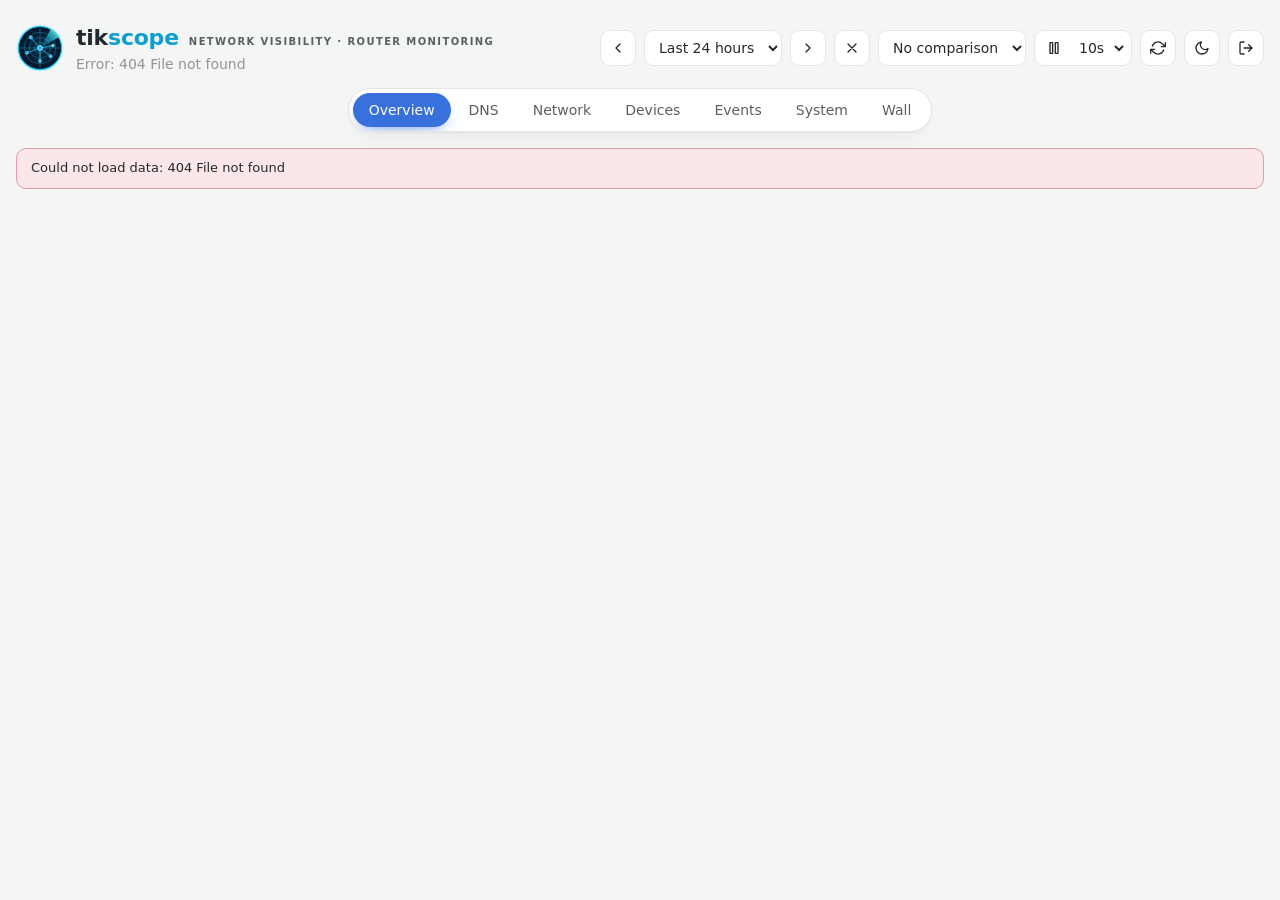
==== commit f0580e02: "Zoom in the URL, pan, compare with an earlier period, back closes the drawer, refresh waits on hover" ====
--- a/web/index.html
+++ b/web/index.html
@@ -17,6 +17,7 @@
     </div>
   </div>
   <div class="controls">
+    <button id="pan-left" class="icon-btn" title="Earlier (left arrow)" aria-label="Earlier" hidden></button>
     <select id="range" aria-label="Time range">
       <option value="1h">Last hour</option>
       <option value="6h">Last 6 hours</option>
@@ -24,7 +25,13 @@
       <option value="7d">Last 7 days</option>
       <option value="30d">Last 30 days</option>
     </select>
+    <button id="pan-right" class="icon-btn" title="Later (right arrow)" aria-label="Later" hidden></button>
     <button id="zoom-out" class="icon-btn" title="Clear zoom, back to the selected range" aria-label="Clear zoom" hidden></button>
+    <select id="compare" aria-label="Compare with an earlier period">
+      <option value="">No comparison</option>
+      <option value="1d">vs yesterday</option>
+      <option value="7d">vs last week</option>
+    </select>
     <div class="refresh" id="refresh-box">
       <button id="pause" class="icon-btn" title="Pause auto refresh" aria-label="Pause auto refresh"></button>
       <select id="interval" aria-label="Refresh interval">
--- a/web/app.css
+++ b/web/app.css
@@ -160,7 +160,9 @@
 .ranked .rank { width: 18px; text-align: right; color: var(--muted); font-size: 11px; flex: none; padding-top: 2px; }
 .ranked .body { flex: 1; min-width: 0; }
 .ranked .line { display: flex; justify-content: space-between; gap: 10px; align-items: baseline; }
-.ranked .name { font-weight: 500; overflow: hidden; text-overflow: ellipsis; white-space: nowrap; }
+.ranked .name { font-weight: 500; min-width: 0; overflow: hidden; text-overflow: ellipsis; white-space: nowrap; }
+.ranked li { min-width: 0; }
+.ranked .line .num { flex: none; }
 .ranked .name .mono { color: var(--muted); margin-left: 6px; }
 .ranked .bar { height: 6px; background: var(--surface-2); border-radius: 999px; overflow: hidden; margin-top: 5px; }
 .ranked .bar i { display: block; height: 100%; background: var(--viz-1); border-radius: 999px; }
@@ -213,6 +215,7 @@
 .legend span { display: inline-flex; align-items: center; gap: 6px; }
 .legend i { width: 10px; height: 10px; border-radius: 3px; display: inline-block; }
 .legend i.line { height: 2px; width: 14px; border-radius: 1px; }
+.legend i.dash { height: 0; border-top: 2px dashed; background: none; }
 .legend svg { width: 12px; height: 12px; }
 .tooltip { position: fixed; z-index: 50; pointer-events: none; background: var(--surface); border: 1px solid var(--border); border-radius: 10px; padding: 8px 10px; font-size: 12px; box-shadow: var(--shadow); min-width: 160px; }
 .tooltip .t { font-weight: 600; margin-bottom: 4px; }
@@ -276,7 +279,7 @@
 .gauge .tick { fill: var(--muted); font-size: 10px; }
 .gauge .value { fill: var(--text); font-size: 34px; font-weight: 650; letter-spacing: -.03em; }
 .gauge .unit { fill: var(--text-2); font-size: 13px; font-weight: 500; }
-.gauge-label { text-align: center; font-size: 14px; margin-top: -26px; }
+.gauge-label { text-align: center; font-size: 14px; margin-top: -26px; line-height: 1.3; }
 .gauge-label span { display: block; font-size: 12px; }
 .gauges { display: grid; grid-template-columns: minmax(0, 1fr) minmax(0, 1fr) 240px; gap: 12px; align-items: stretch; }
 @media (max-width: 900px) { .gauges { grid-template-columns: minmax(0, 1fr) minmax(0, 1fr); } .gauges .stat-col { grid-column: 1 / -1; grid-template-columns: repeat(3, minmax(0, 1fr)); grid-auto-rows: auto; } }
@@ -328,7 +331,24 @@
 .wall-sysrow { display: grid; grid-template-columns: repeat(3, minmax(0, 1fr)); gap: 10px; margin-top: 12px; }
 .wall-sys h3 { margin-bottom: 4px; }
 @media (max-width: 1199px) { .wall-row.top { grid-template-columns: 1fr; } .wall-row.bottom { grid-template-columns: repeat(2, minmax(0, 1fr)); } }
-@media (max-width: 700px) { .wall-row.bottom { grid-template-columns: 1fr; } }
+/* A phone scrolls the wall as one column with small gauges. */
+@media (max-width: 700px) {
+  .wall-row.bottom { grid-template-columns: 1fr; }
+  body.wall { padding: 0 8px 8px; }
+  body.wall .wall-top { padding-top: 6px; gap: 8px; }
+  body.wall .wall-title { font-size: 15px; }
+  body.wall .wall-title .muted { display: none; }
+  body.wall .wall-clock { font-size: 16px; }
+  body.wall .gauges { grid-template-columns: 1fr 1fr; gap: 8px; }
+  body.wall .gauge svg { max-width: 170px; }
+  body.wall .gauge-label { margin-top: -10px; font-size: 13px; }
+  body.wall .gauge-label span + span { display: none; }
+  body.wall .gauges .stat-col { grid-column: 1 / -1; grid-template-columns: 1fr; gap: 6px; }
+  body.wall .gauges .stat-col .tile { padding: 6px 12px; }
+  body.wall .gauges .stat-col .tile .spark { display: none; }
+  body.wall .gauges .stat-col .tile .value { font-size: 16px; }
+  body.wall .gauges .stat-col .tile .chip { width: 30px; height: 30px; }
+}
 /* On a real screen the wall never scrolls: the two rows share the height
    below the strip and every chart stretches to fill its card. */
 @media (min-width: 1200px) and (min-height: 600px) {
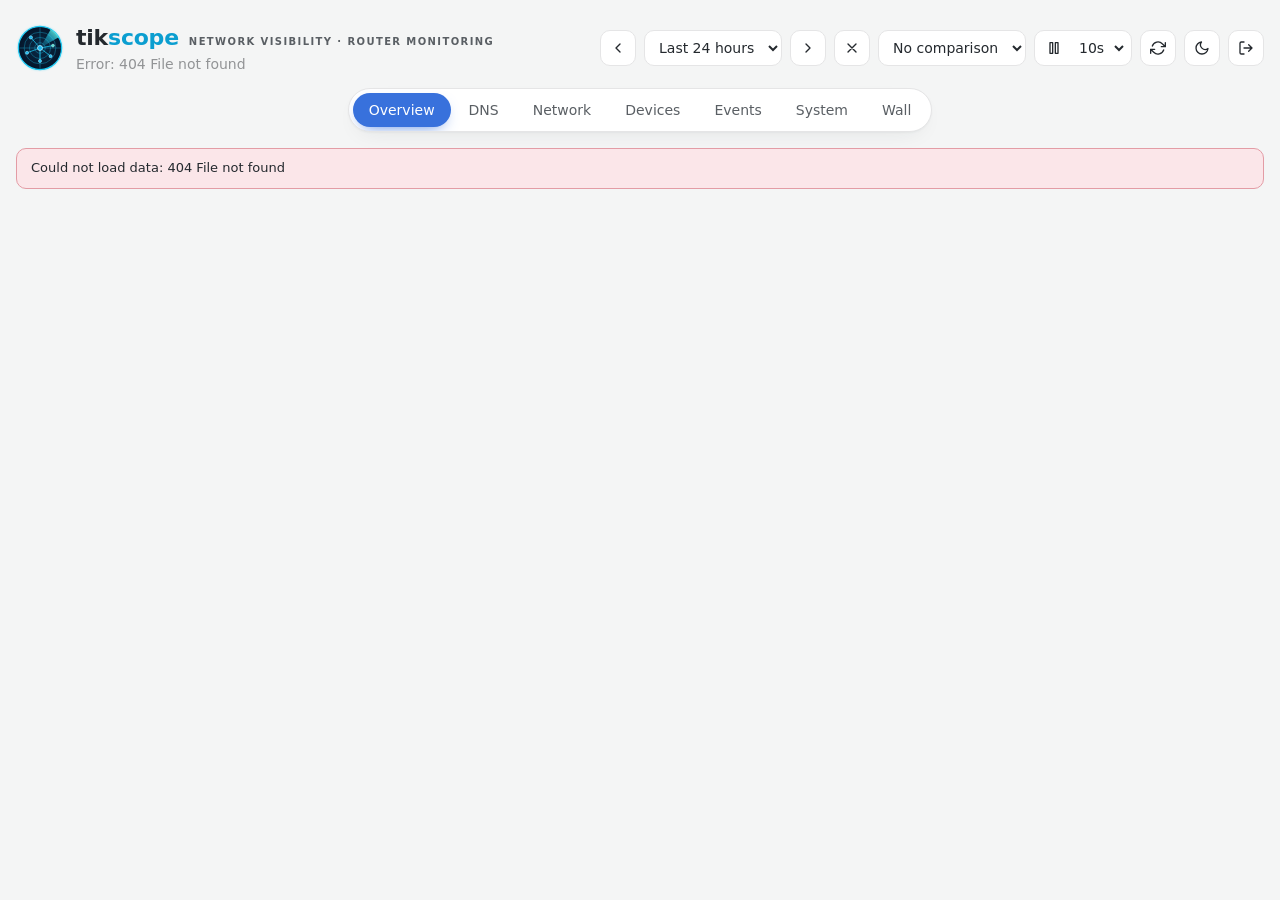
==== commit 78492ecd: "Drop dns,packet dumps from events, stale loads never repaint, peak line and log scale Packet dump li" ====
--- a/web/index.html
+++ b/web/index.html
@@ -8,6 +8,7 @@
 <link rel="stylesheet" href="app.css">
 </head>
 <body>
+<div id="progress" aria-hidden="true"></div>
 <header class="topbar">
   <div class="brand">
     <span class="brand-mark" aria-hidden="true"></span>
--- a/web/app.css
+++ b/web/app.css
@@ -82,6 +82,11 @@
 .btn:hover, .icon-btn:hover { background: var(--surface-2); }
 .btn.primary { background: var(--accent); border-color: var(--accent); color: var(--accent-text); }
 .btn.small { height: 28px; padding: 0 10px; font-size: 12px; }
+.seg-group { display: inline-flex; border: 1px solid var(--border); border-radius: 8px; overflow: hidden; height: 28px; }
+.seg-group button { border: 0; background: var(--surface); color: var(--text-2); font: inherit; font-size: 12px; padding: 0 10px; cursor: pointer; }
+.seg-group button + button { border-left: 1px solid var(--border); }
+.seg-group button.active { background: var(--accent); color: #fff; }
+.head-tools { display: flex; align-items: center; gap: 8px; flex-wrap: wrap; }
 .btn[disabled] { opacity: .5; cursor: default; }
 .icon-btn { width: 36px; padding: 0; }
 .icon-btn svg, .btn svg { width: 16px; height: 16px; }
@@ -201,6 +206,11 @@
 .filters input { min-width: 180px; }
 .filters .spacer { flex: 1; }
 
+#progress { position: fixed; top: 0; left: 0; right: 0; height: 2px; z-index: 60; pointer-events: none; overflow: hidden; }
+#progress::before { content: ""; position: absolute; inset: 0; width: 40%; background: var(--accent); transform: translateX(-100%); opacity: 0; }
+body.loading #progress::before { opacity: 1; animation: progress 1.2s ease-in-out infinite; }
+@keyframes progress { to { transform: translateX(250%); } }
+.loading { color: var(--muted); font-size: 13px; padding: 24px 0; }
 .chart { position: relative; width: 100%; }
 .chart svg { display: block; width: 100%; height: auto; overflow: visible; }
 .chart .axis text { fill: var(--muted); font-size: 11px; }
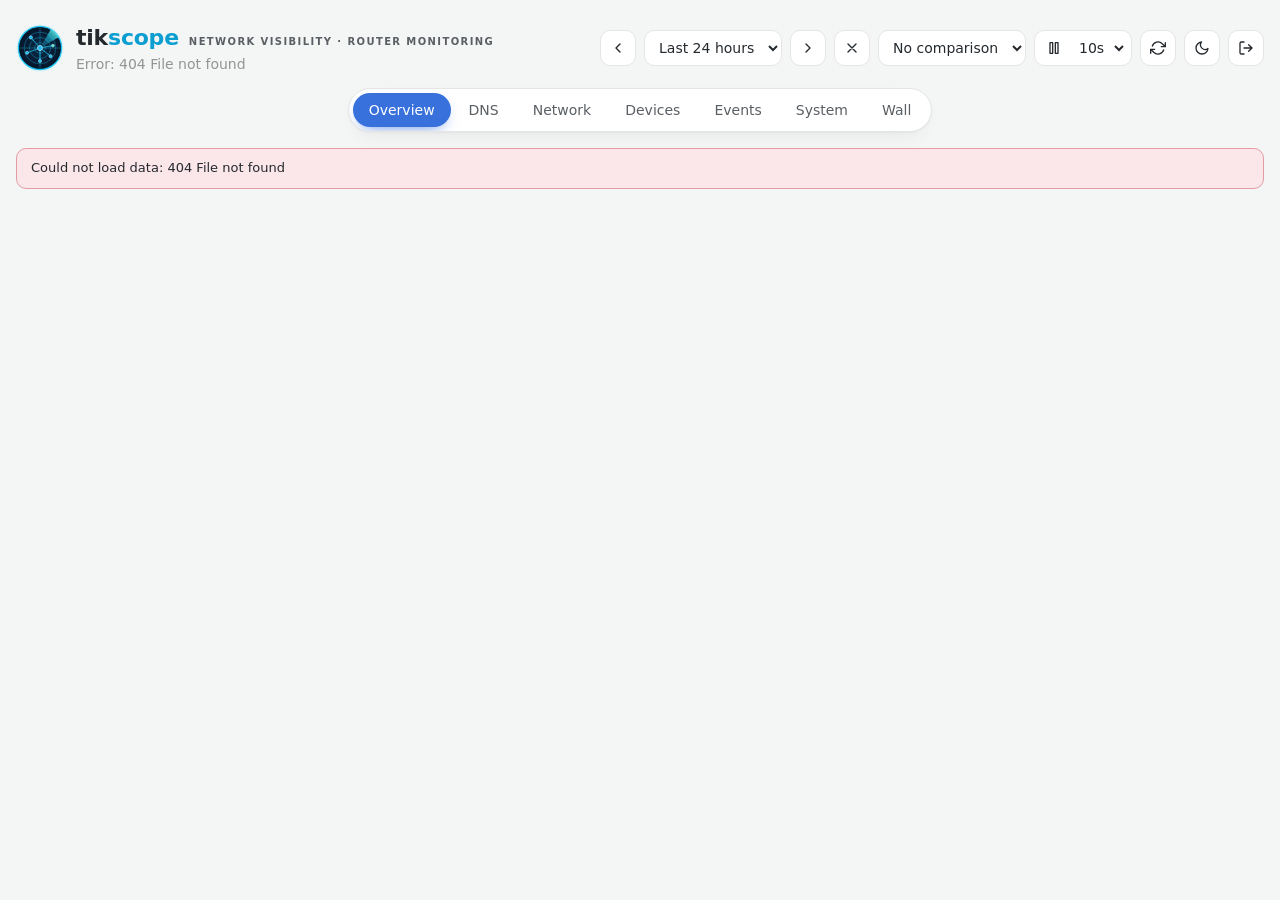
==== commit 3d4c3306: "Remove the loading bar; page no longer shifts on refresh The tab-switch loading text and the page-wi" ====
--- a/web/index.html
+++ b/web/index.html
@@ -8,7 +8,6 @@
 <link rel="stylesheet" href="app.css">
 </head>
 <body>
-<div id="progress" aria-hidden="true"></div>
 <header class="topbar">
   <div class="brand">
     <span class="brand-mark" aria-hidden="true"></span>
--- a/web/app.css
+++ b/web/app.css
@@ -206,11 +206,7 @@
 .filters input { min-width: 180px; }
 .filters .spacer { flex: 1; }
 
-#progress { position: fixed; top: 0; left: 0; right: 0; height: 2px; z-index: 60; pointer-events: none; overflow: hidden; }
-#progress::before { content: ""; position: absolute; inset: 0; width: 40%; background: var(--accent); transform: translateX(-100%); opacity: 0; }
-body.loading #progress::before { opacity: 1; animation: progress 1.2s ease-in-out infinite; }
-@keyframes progress { to { transform: translateX(250%); } }
-.loading { color: var(--muted); font-size: 13px; padding: 24px 0; }
+.view-loading { color: var(--muted); font-size: 13px; padding: 24px 0; }
 .chart { position: relative; width: 100%; }
 .chart svg { display: block; width: 100%; height: auto; overflow: visible; }
 .chart .axis text { fill: var(--muted); font-size: 11px; }
